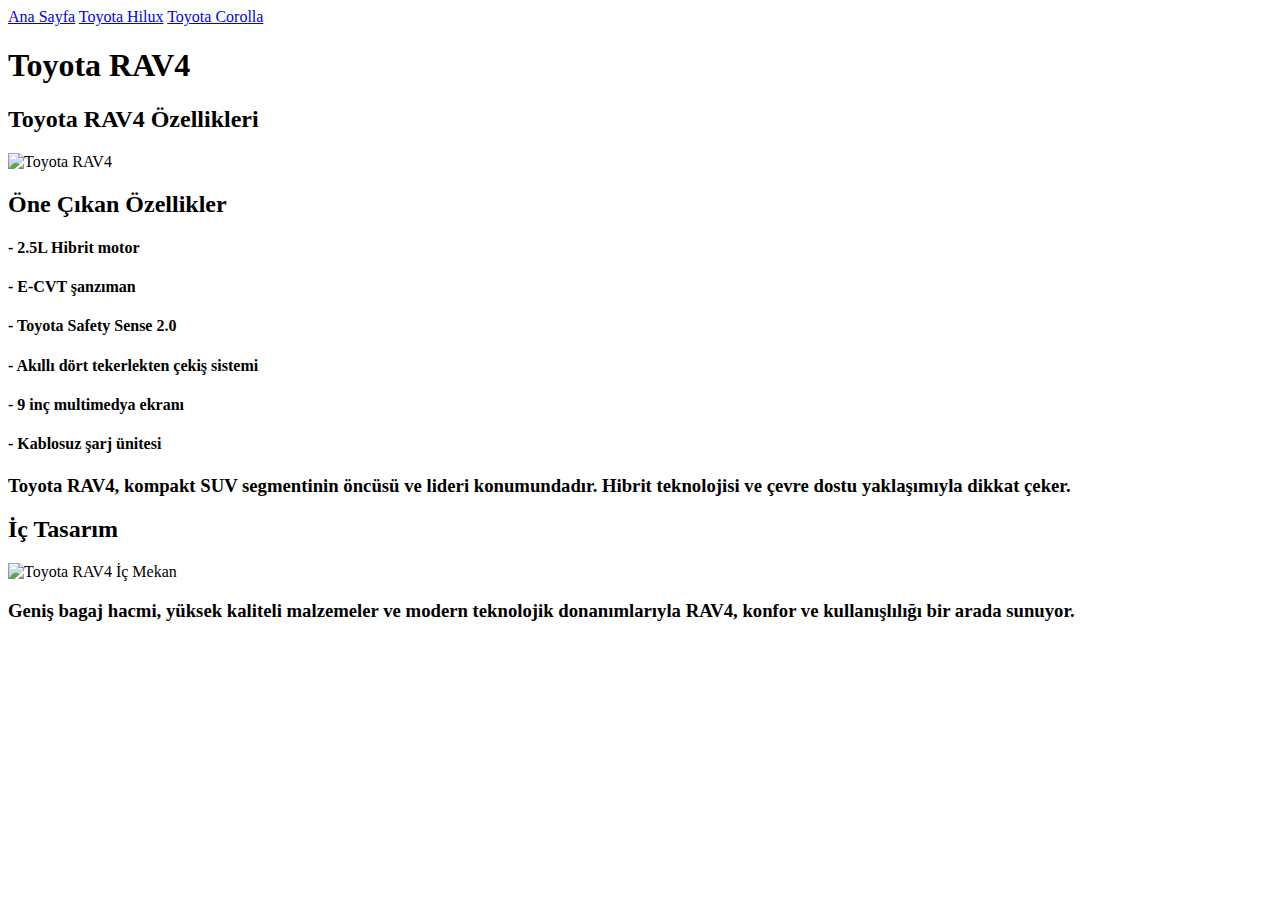
==== sayfalar/rav4.html @ cfcde172 "Add files via upload" ====
<!DOCTYPE html>
<html lang="tr">
<head>
    <meta charset="UTF-8">
    <meta name="viewport" content="width=device-width, initial-scale=1.0">
    <title>Toyota RAV4 - Detaylar</title>
</head>
<body>
    
    <a href="../index.html">Ana Sayfa</a>
    <a href="hilux.html">Toyota Hilux</a>
    <a href="corolla.html">Toyota Corolla</a>

    <h1>Toyota RAV4</h1>

    <h2>Toyota RAV4 Özellikleri</h2>
    <img src="./resimler/RAV4.jpg" alt="Toyota RAV4">
    <br>
    <h2>Öne Çıkan Özellikler</h2>
        <h4>- 2.5L Hibrit motor</h4>
        <h4>- E-CVT şanzıman</h4>
        <h4>- Toyota Safety Sense 2.0</h4>
        <h4>- Akıllı dört tekerlekten çekiş sistemi</h4>
        <h4>- 9 inç multimedya ekranı</h4>
        <h4>- Kablosuz şarj ünitesi</h4>
    <h3><p>Toyota RAV4, kompakt SUV segmentinin öncüsü ve lideri konumundadır. Hibrit teknolojisi ve çevre dostu yaklaşımıyla dikkat çeker.</p></h3>
    
    <h2>İç Tasarım</h2>
    <img src="./resimler/rav4-ic.jpg" alt="Toyota RAV4 İç Mekan">
    <h3><p>Geniş bagaj hacmi, yüksek kaliteli malzemeler ve modern teknolojik donanımlarıyla RAV4, konfor ve kullanışlılığı bir arada sunuyor.</p></h3>


</body>
</html>
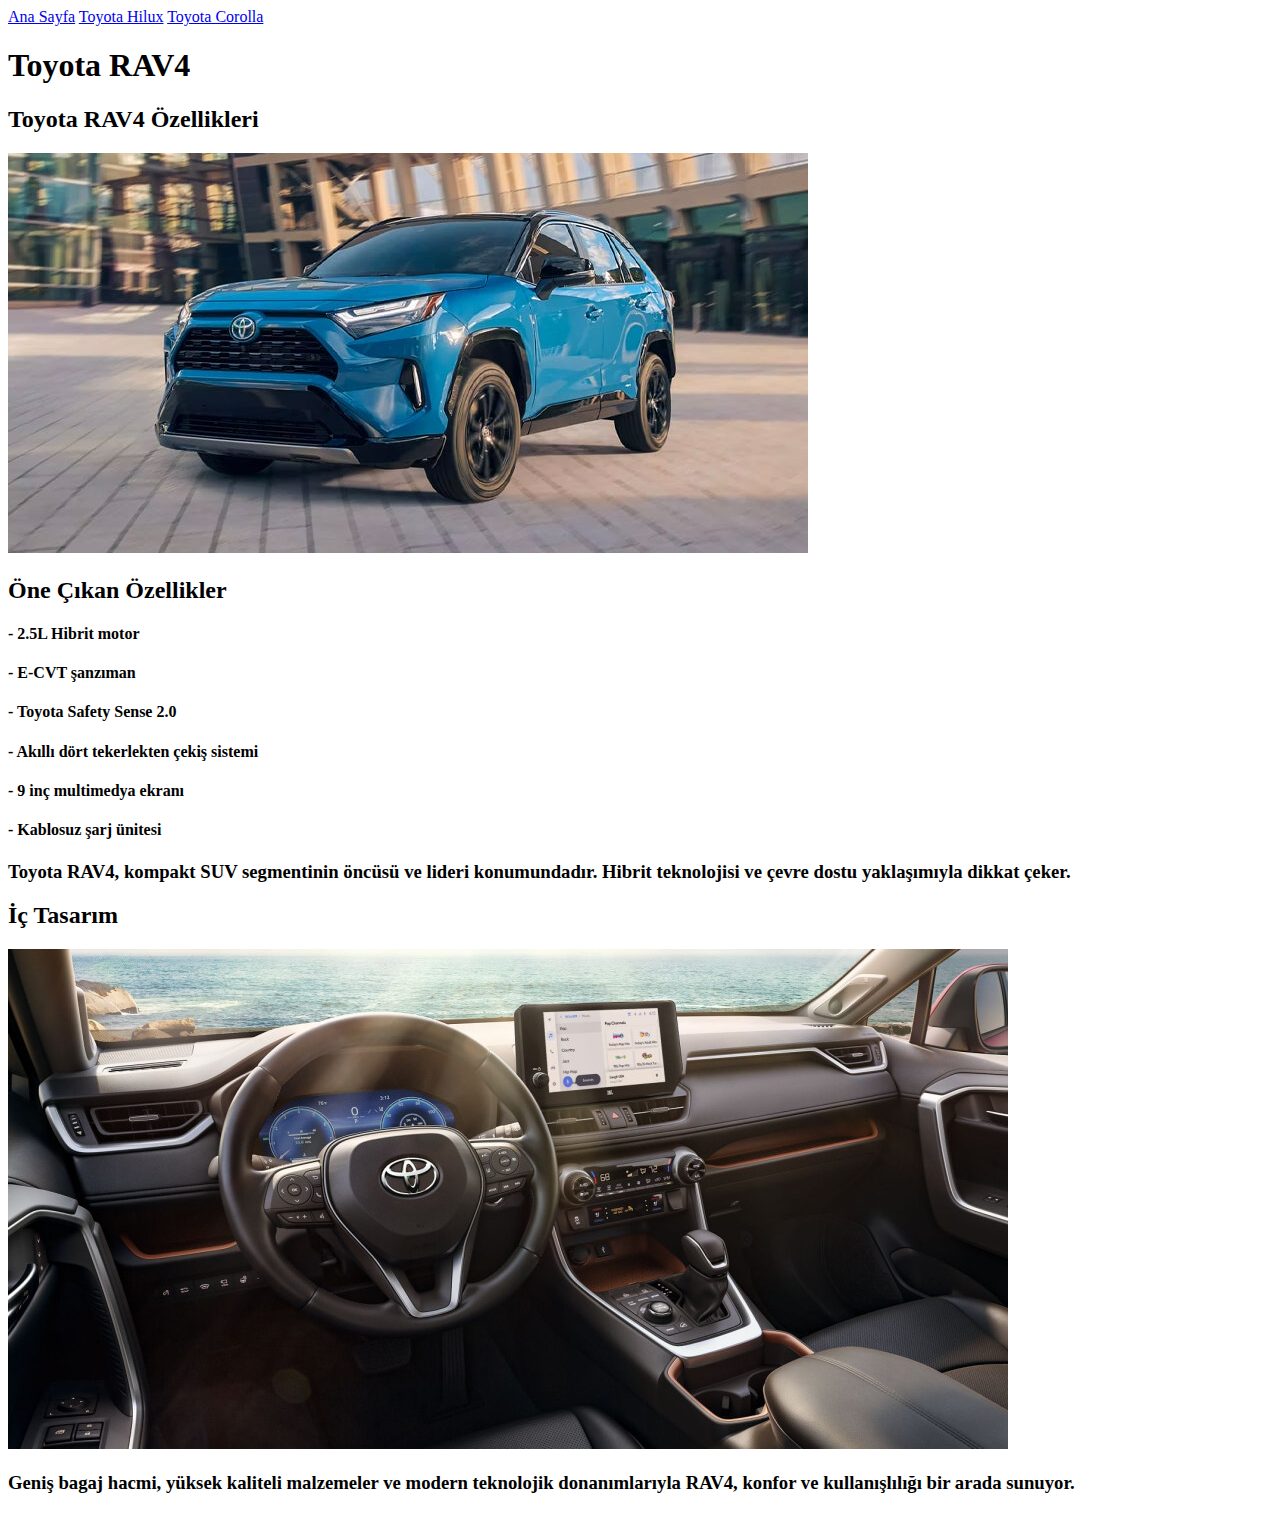
==== commit 71ae18e6: "Update rav4.html" ====
--- a/sayfalar/rav4.html
+++ b/sayfalar/rav4.html
@@ -14,7 +14,7 @@
     <h1>Toyota RAV4</h1>
 
     <h2>Toyota RAV4 Özellikleri</h2>
-    <img src="./resimler/RAV4.jpg" alt="Toyota RAV4">
+    <img src="../resimler/RAV4.jpg" alt="Toyota RAV4">
     <br>
     <h2>Öne Çıkan Özellikler</h2>
         <h4>- 2.5L Hibrit motor</h4>
@@ -26,7 +26,7 @@
     <h3><p>Toyota RAV4, kompakt SUV segmentinin öncüsü ve lideri konumundadır. Hibrit teknolojisi ve çevre dostu yaklaşımıyla dikkat çeker.</p></h3>
     
     <h2>İç Tasarım</h2>
-    <img src="./resimler/rav4-ic.jpg" alt="Toyota RAV4 İç Mekan">
+    <img src="../resimler/rav4-ic.jpg" alt="Toyota RAV4 İç Mekan">
     <h3><p>Geniş bagaj hacmi, yüksek kaliteli malzemeler ve modern teknolojik donanımlarıyla RAV4, konfor ve kullanışlılığı bir arada sunuyor.</p></h3>
 
 
